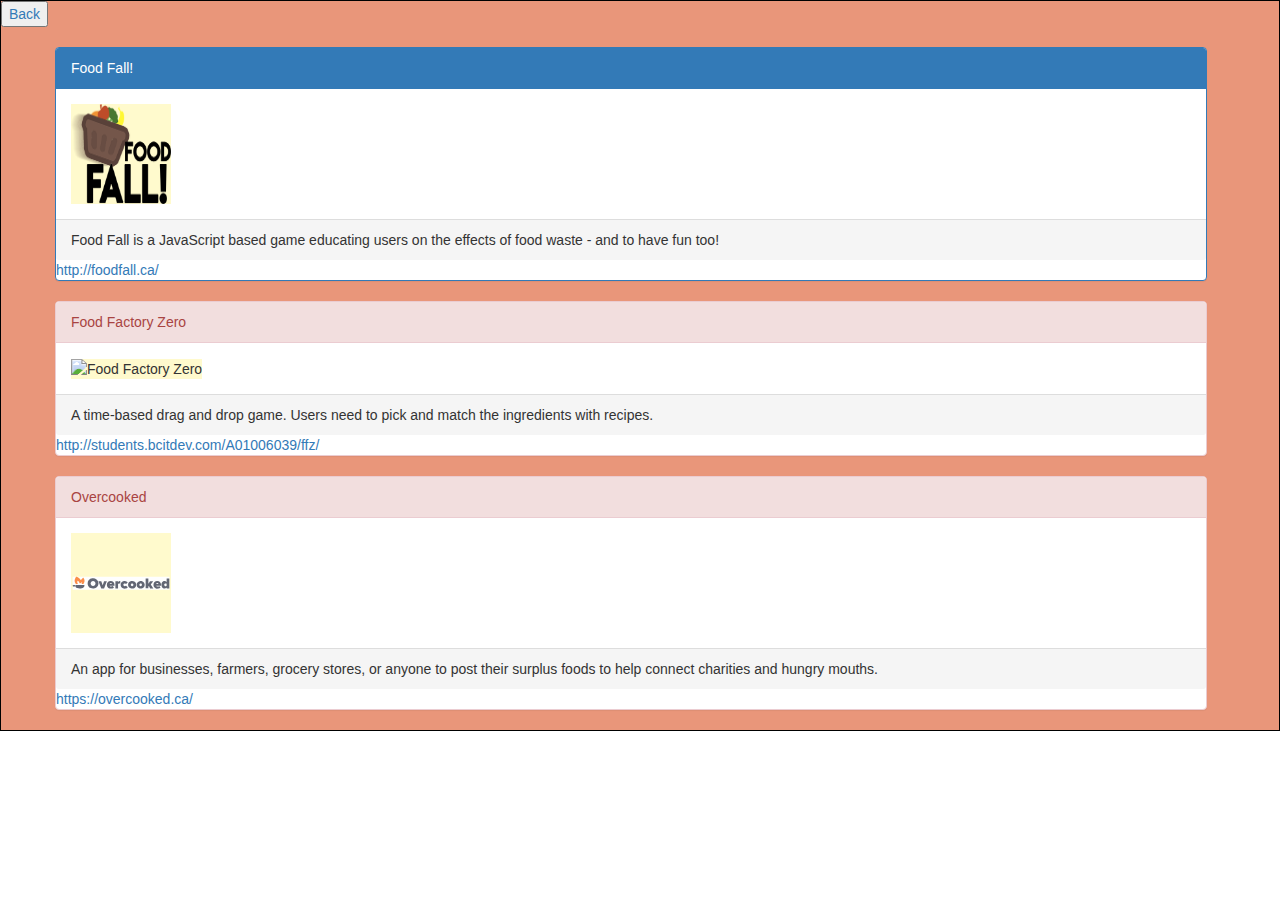
==== affiliatedApps.html @ 1486441e "Merge pull request #30 from smiyaoka/4-feature-pauseScreen" ====
<!doctype html>
<html lang="en"> 
<head>
	<meta charset="utf-8">
	<title>Affiliated Apps</title>
    <meta name="viewport" content="width=device-width, initial-scale=1">
  <link rel="stylesheet" href="https://maxcdn.bootstrapcdn.com/bootstrap/3.3.7/css/bootstrap.min.css">
    <link type="text/css" rel="stylesheet" href="css/affil.css">
  <script src="https://ajax.googleapis.com/ajax/libs/jquery/3.2.1/jquery.min.js"></script>
  <script src="https://maxcdn.bootstrapcdn.com/bootstrap/3.3.7/js/bootstrap.min.js"></script>
</head> 

<body> 
    <div id="affiliateBody">
        
        <a href="menu.html"><button type="button" id="backBtn">Back</button></a><br><br>
 
<div class="container">    
  <div class="row">
    <div class="col-sm-4">
      <div class="panel panel-primary">
        <div class="panel-heading">Food Fall!</div>
        <div class="panel-body"><img src="images\foodFall.png" alt="Food Fall!" border=3 height=100 width=100></div>
        <div class="panel-footer">Food Fall is a JavaScript based game educating users on the effects of food waste - and to have fun too!</div>
        <div class="siteLink"><a href="http://foodfall.ca/">http://foodfall.ca/</a></div>
      </div>
    </div>
      
      <div class="col-sm-4"> 
      <div class="panel panel-danger">
        <div class="panel-heading">Food Factory Zero</div>
        <div class="panel-body"><img src="" alt="Food Factory Zero" border=3 height=100 width=100></div>
        <div class="panel-footer">A time-based drag and drop game. Users need to pick and match the ingredients with recipes.</div>
        <div class="siteLink"><a href="http://students.bcitdev.com/A01006039/ffz/">http://students.bcitdev.com/A01006039/ffz/</a></div>
      </div>
    </div>
      
    <div class="col-sm-4"> 
      <div class="panel panel-danger">
        <div class="panel-heading">Overcooked</div>
        <div class="panel-body"><img src="images\overcooked.svg" alt="Overcooked" border=3 height=100 width=100></div>
        <div class="panel-footer">An app for businesses, farmers, grocery stores, or anyone to post their surplus foods to help connect charities and hungry mouths.</div>
        <div class="siteLink"><a href="https://overcooked.ca/">https://overcooked.ca/</a></div>
      </div>
    </div>
      
  </div>
</div>
    </div>
</body>

</html>
---- css/affil.css ----
html {
    width: 100%; 
    height: 100vh; 
}

body {
    padding: 0; 
    margin: 0; 
    width: 100vw; 
}

td {
    text-align: center;
    width: 100vw;
    padding-bottom: 15px;
}

#affiliateBody {
    position: absolute;
    background-color: darksalmon; 
    border: 1px solid black; 
    box-sizing: border-box; 
    width: 100%;
    height: auto;
}

img {
    background-color: lemonchiffon;
}

.container .row .col-sm-4{
    width: 90vw;
    margin: 0;
    margin-left: auto;
    margin-right: auto;
    padding: 0;
}
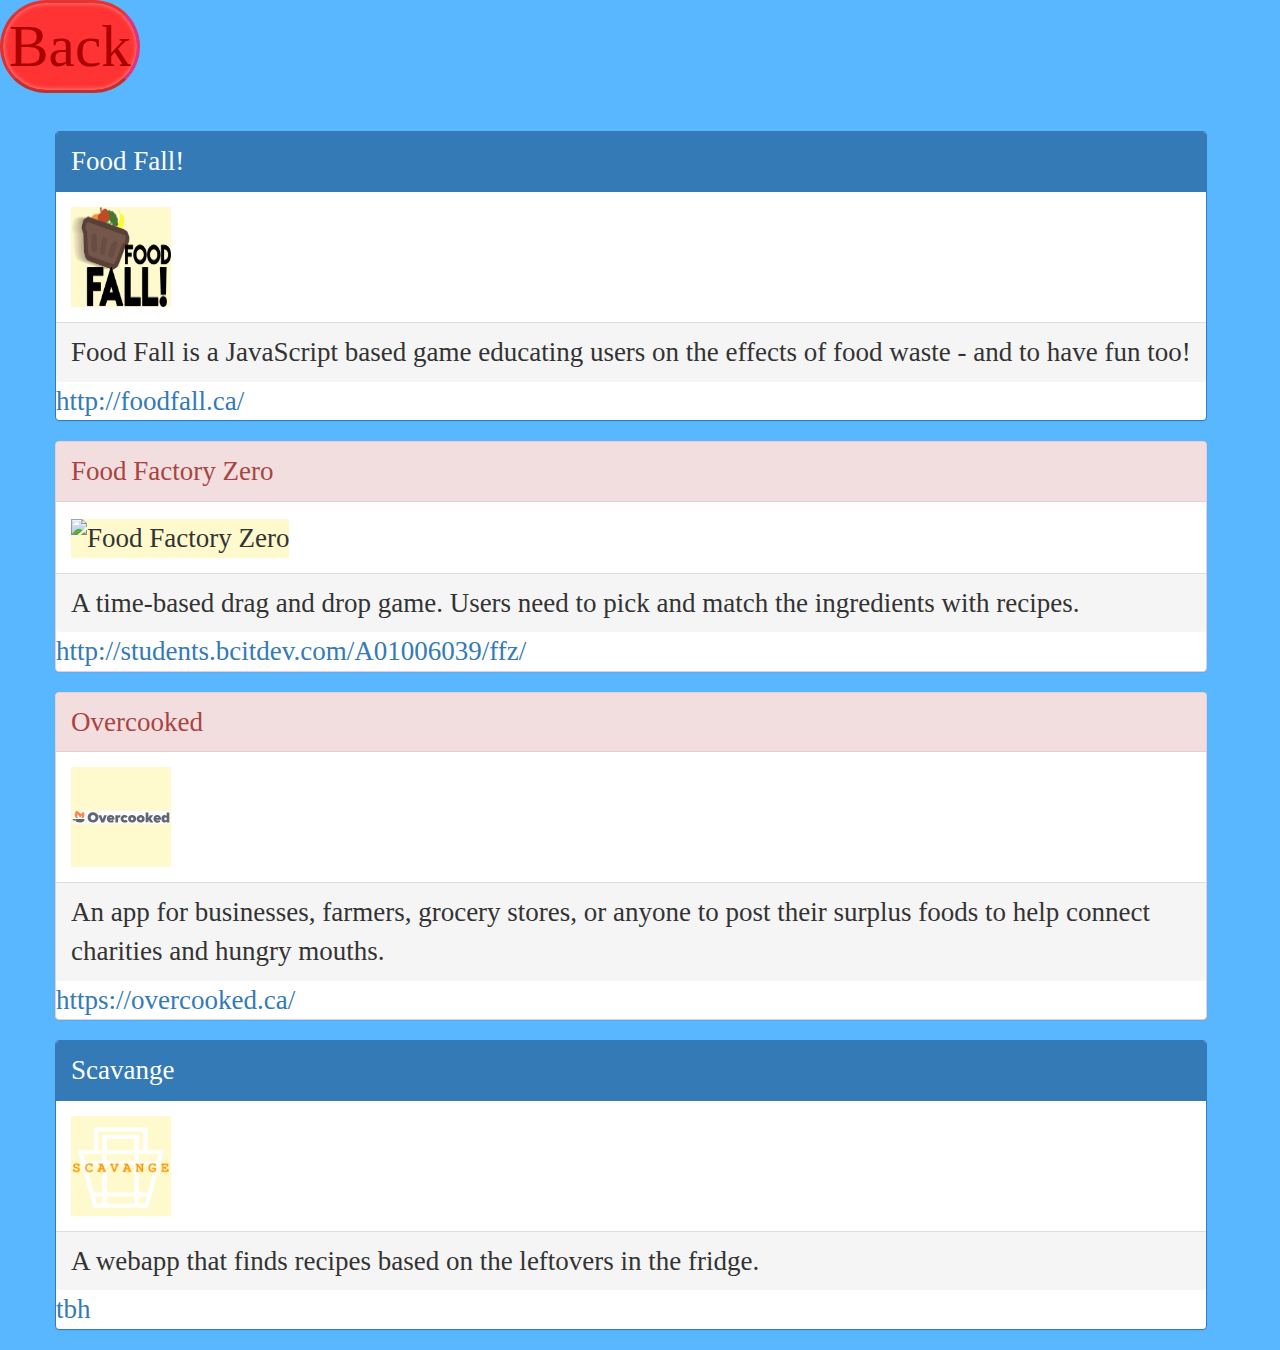
==== commit 684570fd: "my changes" ====
--- a/affiliatedApps.html
+++ b/affiliatedApps.html
@@ -44,6 +44,15 @@
       </div>
     </div>
       
+      <div class="col-sm-4">
+      <div class="panel panel-primary">
+        <div class="panel-heading">Scavange</div>
+        <div class="panel-body"><img src="images\Scavange.png" alt="Food Fall!" border=3 height=100 width=100></div>
+        <div class="panel-footer">A webapp that finds recipes based on the leftovers in the fridge.</div>
+        <div class="siteLink"><a href="#">tbh</a></div>
+      </div>
+    </div> 
+      
   </div>
 </div>
     </div>
--- a/css/affil.css
+++ b/css/affil.css
@@ -6,7 +6,9 @@
 body {
     padding: 0; 
     margin: 0; 
-    width: 100vw; 
+    width: 100vw;
+    font-family: verdana;
+    font-size: 3vh;
 }
 
 td {
@@ -15,10 +17,18 @@
     padding-bottom: 15px;
 }
 
+.col-sm-4 {
+-webkit-transition: border 2s;
+    transition: border 2s;
+}
+
+.col-sm-4:hover {
+    border: solid white 3px;
+}
+
 #affiliateBody {
     position: absolute;
-    background-color: darksalmon; 
-    border: 1px solid black; 
+    background-color: #58B7FF; 
     box-sizing: border-box; 
     width: 100%;
     height: auto;
@@ -34,4 +44,29 @@
     margin-left: auto;
     margin-right: auto;
     padding: 0;
+}
+
+#backBtn {
+    background-color: #FF3333;
+    border-bottom-color: #BA3333;
+    border-left-color: #DB3333;
+    border-right-color: #DB3388;
+    border-top-color: #E83333;
+    color: #aa0000;
+    border-width: 3px;
+    border-style: solid;
+    font-family:"Arial Black";
+    font-size:2.2em;
+    -webkit-border-radius: 200px;
+    -webkit-box-shadow: inset 0 0 5px 0 rgba(255,255,255,0.5);
+}
+
+#backBtn:active {
+    color:#777;
+    background-color: #FF7777;
+	border:1px solid #999;
+	/*{Shadow}*/
+	box-shadow:inset 0 0 5px 0 #333;
+	-moz-box-shadow:inset 0 0 5px 0 #333;
+	-webkit-box-shadow:inset 0 1px 2px 0 #333, 0 1px 1px 0 #fff;
 }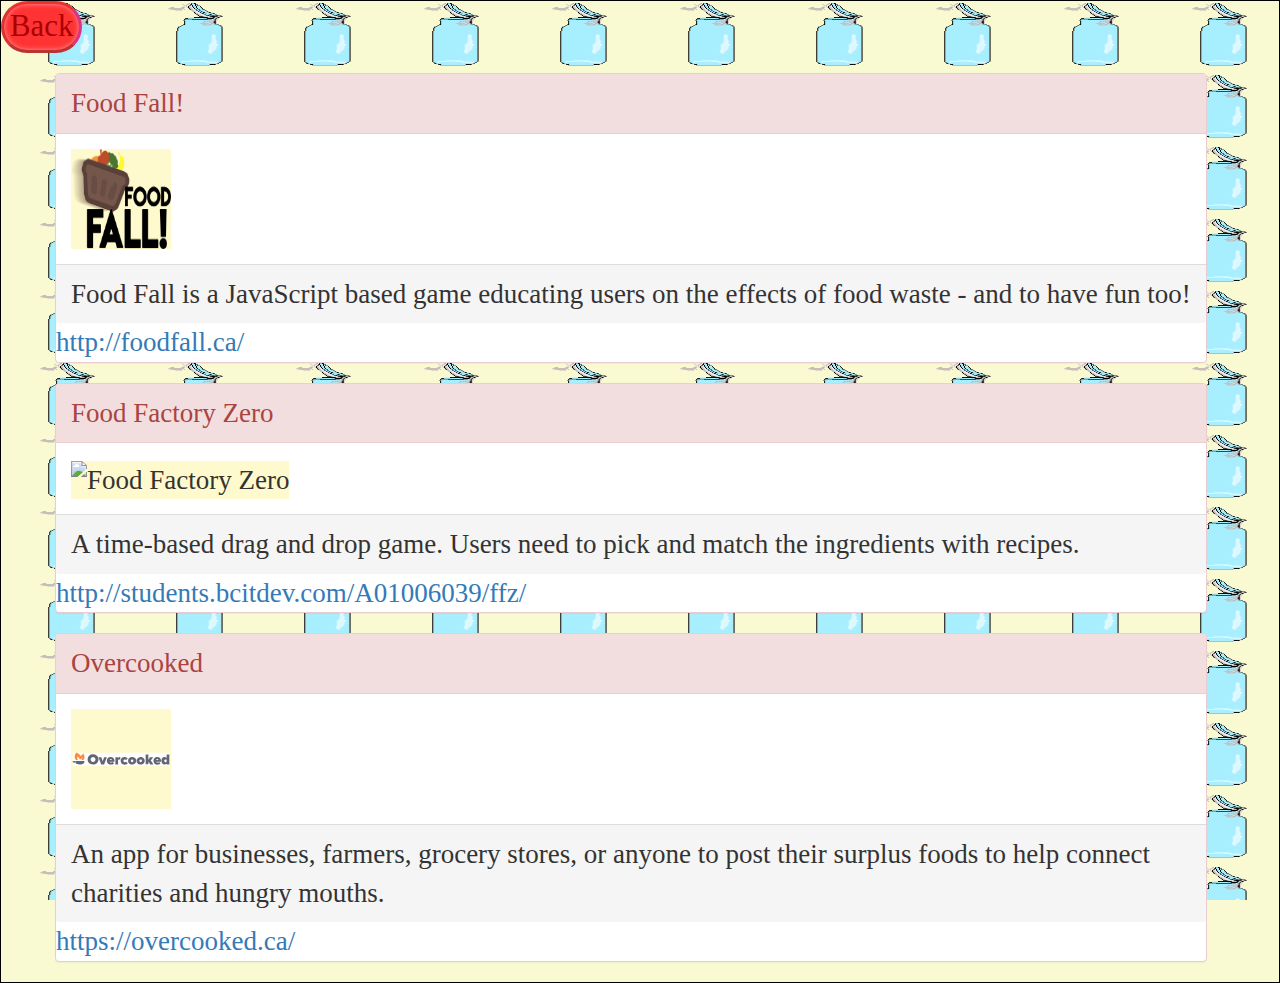
==== commit c4723189: "updated html for affiltrated sites" ====
--- a/affiliatedApps.html
+++ b/affiliatedApps.html
@@ -18,7 +18,7 @@
 <div class="container">    
   <div class="row">
     <div class="col-sm-4">
-      <div class="panel panel-primary">
+      <div class="panel panel-danger">
         <div class="panel-heading">Food Fall!</div>
         <div class="panel-body"><img src="images\foodFall.png" alt="Food Fall!" border=3 height=100 width=100></div>
         <div class="panel-footer">Food Fall is a JavaScript based game educating users on the effects of food waste - and to have fun too!</div>
@@ -29,7 +29,7 @@
       <div class="col-sm-4"> 
       <div class="panel panel-danger">
         <div class="panel-heading">Food Factory Zero</div>
-        <div class="panel-body"><img src="" alt="Food Factory Zero" border=3 height=100 width=100></div>
+        <div class="panel-body"><img src="images/foodfactoryzero.PNG" alt="Food Factory Zero" border=3 height=100 width=100></div>
         <div class="panel-footer">A time-based drag and drop game. Users need to pick and match the ingredients with recipes.</div>
         <div class="siteLink"><a href="http://students.bcitdev.com/A01006039/ffz/">http://students.bcitdev.com/A01006039/ffz/</a></div>
       </div>
@@ -44,15 +44,6 @@
       </div>
     </div>
       
-      <div class="col-sm-4">
-      <div class="panel panel-primary">
-        <div class="panel-heading">Scavange</div>
-        <div class="panel-body"><img src="images\Scavange.png" alt="Food Fall!" border=3 height=100 width=100></div>
-        <div class="panel-footer">A webapp that finds recipes based on the leftovers in the fridge.</div>
-        <div class="siteLink"><a href="#">tbh</a></div>
-      </div>
-    </div> 
-      
   </div>
 </div>
     </div>
--- a/css/affil.css
+++ b/css/affil.css
@@ -1,14 +1,12 @@
 html {
     width: 100%; 
-    height: 100vh; 
+    height: 100vh;
 }
 
 body {
     padding: 0; 
     margin: 0; 
     width: 100vw;
-    font-family: verdana;
-    font-size: 3vh;
 }
 
 td {
@@ -17,21 +15,21 @@
     padding-bottom: 15px;
 }
 
-.col-sm-4 {
--webkit-transition: border 2s;
-    transition: border 2s;
-}
-
-.col-sm-4:hover {
-    border: solid white 3px;
-}
-
 #affiliateBody {
-    position: absolute;
-    background-color: #58B7FF; 
+    position: absolute; 
+    border: 1px solid black; 
     box-sizing: border-box; 
     width: 100%;
     height: auto;
+    background-image: url(../Image/Item/Item-Jar260x260/Item-Jar260x260.gif);
+    background-size: 10% 8%;
+    background-attachment: fixed;
+    background-color: lightgoldenrodyellow;
+}
+
+.panel-heading {
+    background-color: #f2dede;
+    border-color: #ebccd1;
 }
 
 img {
@@ -44,6 +42,8 @@
     margin-left: auto;
     margin-right: auto;
     padding: 0;
+    font-family: verdana;
+    font-size: 3vh;
 }
 
 #backBtn {
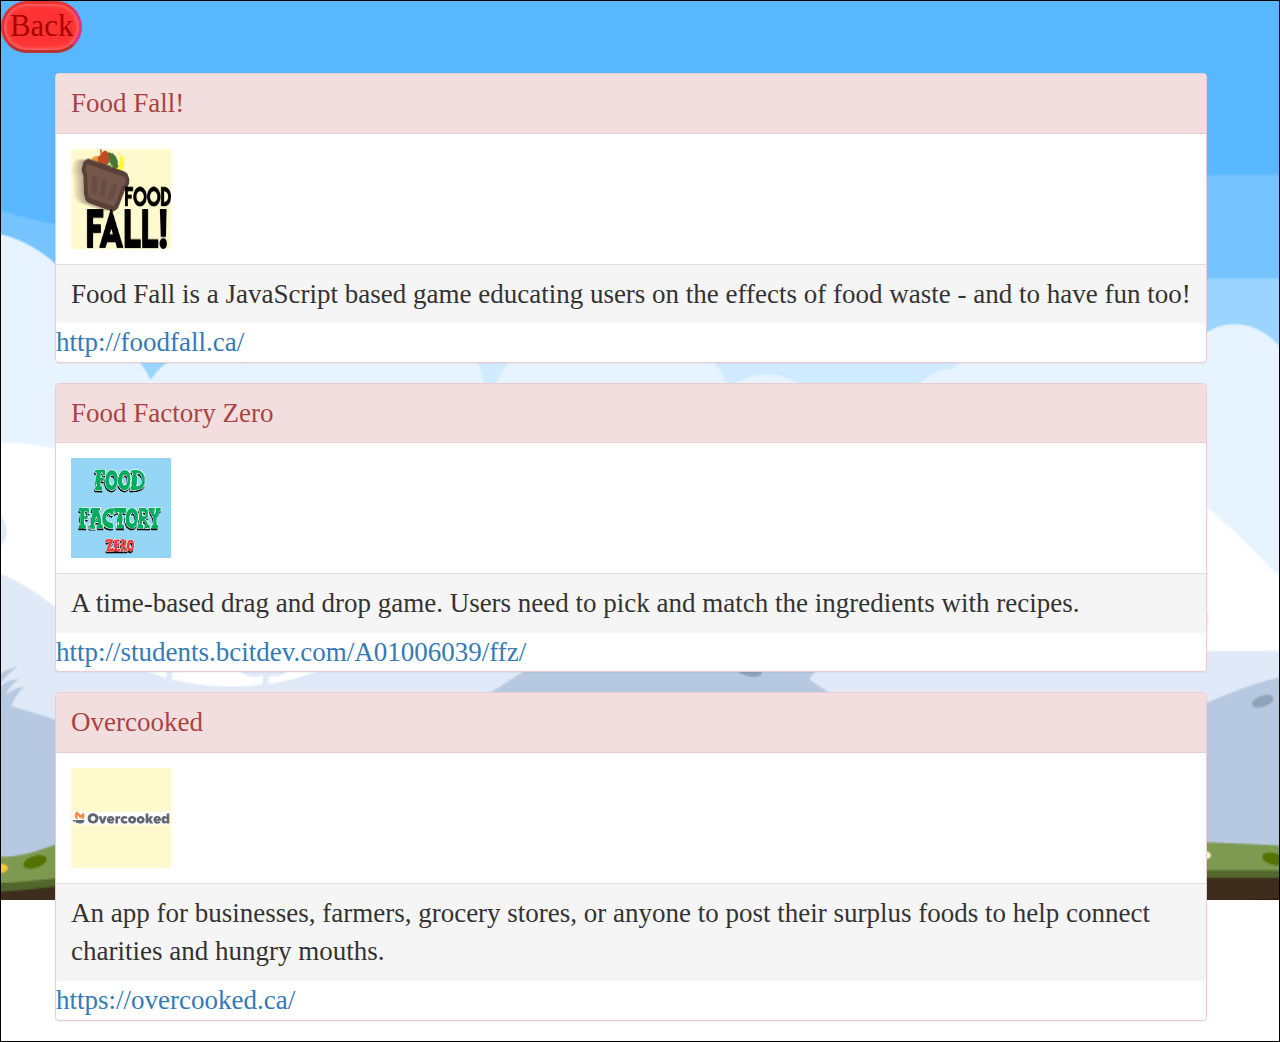
==== commit 9586f28e: "Fixed back link to go to index.html" ====
--- a/affiliatedApps.html
+++ b/affiliatedApps.html
@@ -13,7 +13,7 @@
 <body> 
     <div id="affiliateBody">
         
-        <a href="menu.html"><button type="button" id="backBtn">Back</button></a><br><br>
+        <a href="index.html"><button type="button" id="backBtn">Back</button></a><br><br>
  
 <div class="container">    
   <div class="row">
--- a/css/affil.css
+++ b/css/affil.css
@@ -19,11 +19,10 @@
     position: absolute; 
     border: 1px solid black; 
     box-sizing: border-box; 
+    background-image: url(../images/placeholder/1.png);
+    background-attachment: fixed;
+    background-size: 100% 110%;
     width: 100%;
-    height: auto;
-    background-image: url(../Image/Item/Item-Jar260x260/Item-Jar260x260.gif);
-    background-size: 10% 8%;
-    background-attachment: fixed;
     background-color: lightgoldenrodyellow;
 }
 
@@ -69,4 +68,4 @@
 	box-shadow:inset 0 0 5px 0 #333;
 	-moz-box-shadow:inset 0 0 5px 0 #333;
 	-webkit-box-shadow:inset 0 1px 2px 0 #333, 0 1px 1px 0 #fff;
-}+}
